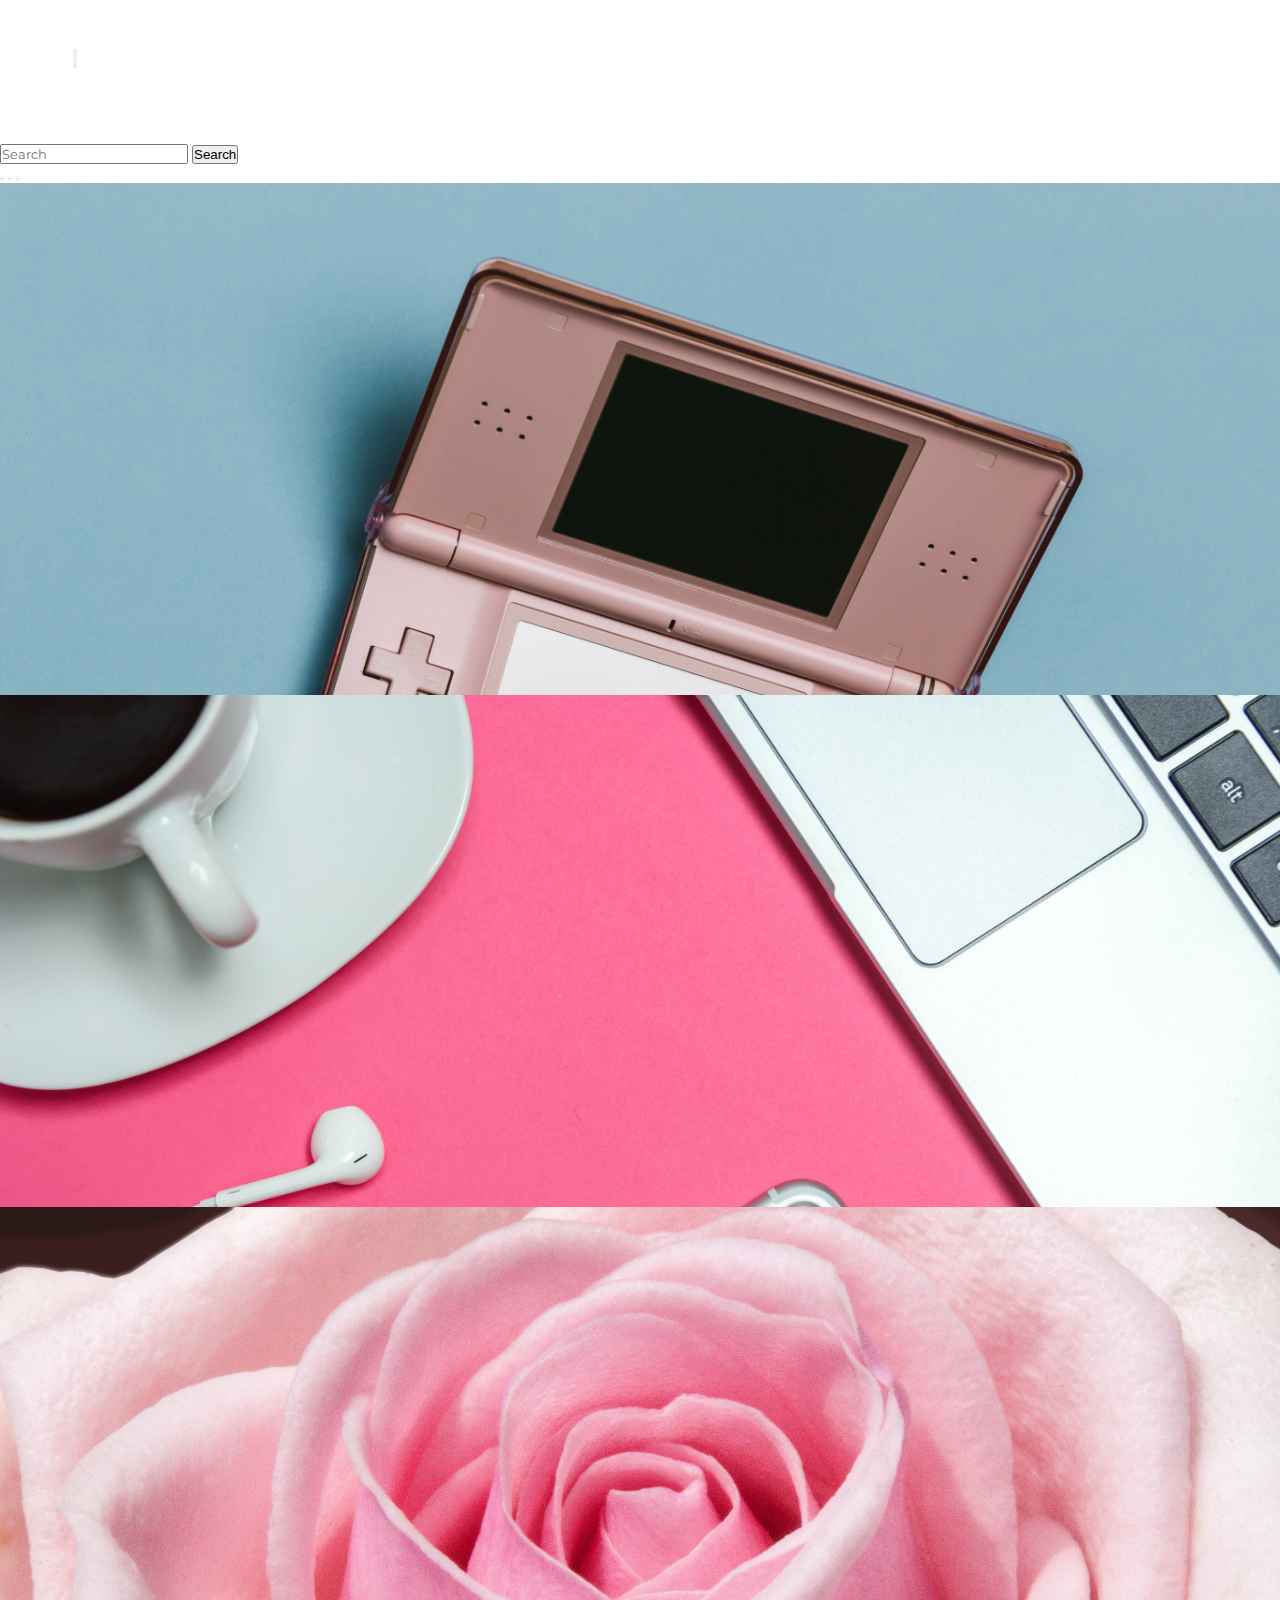
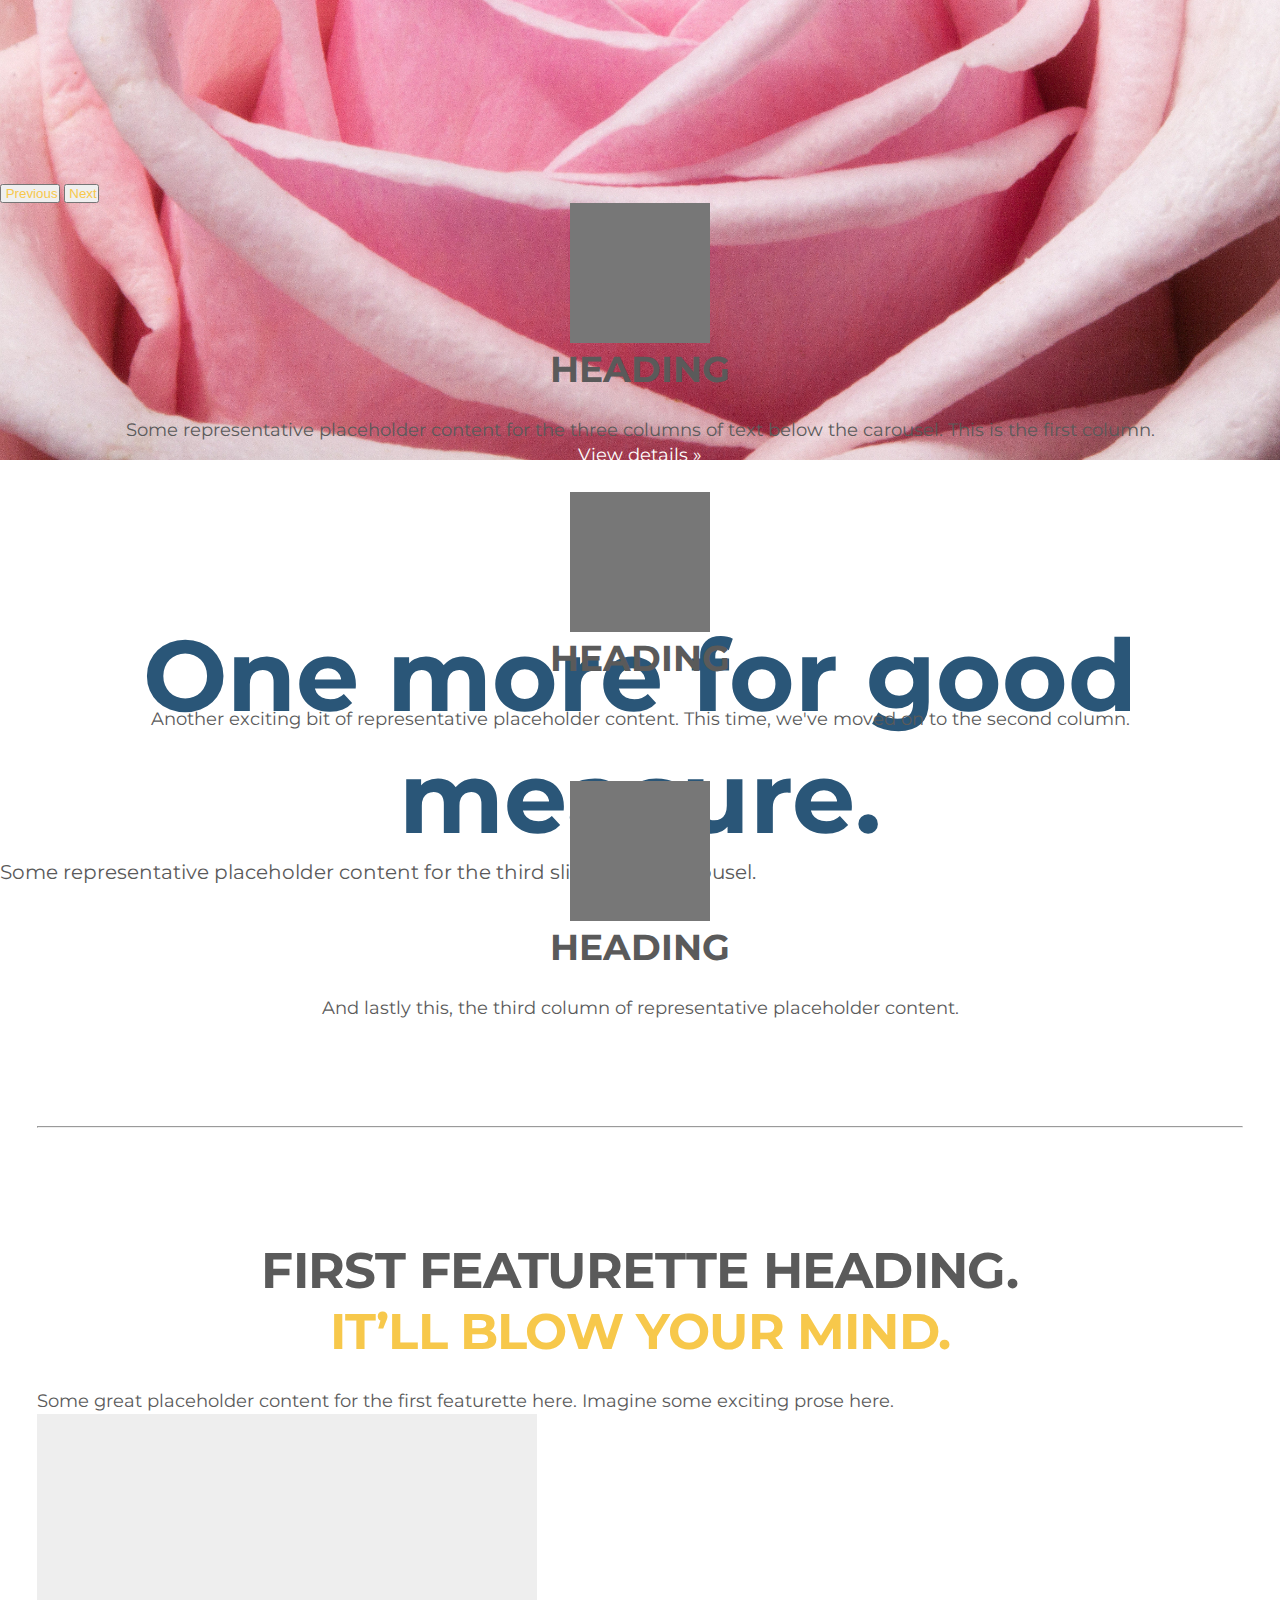
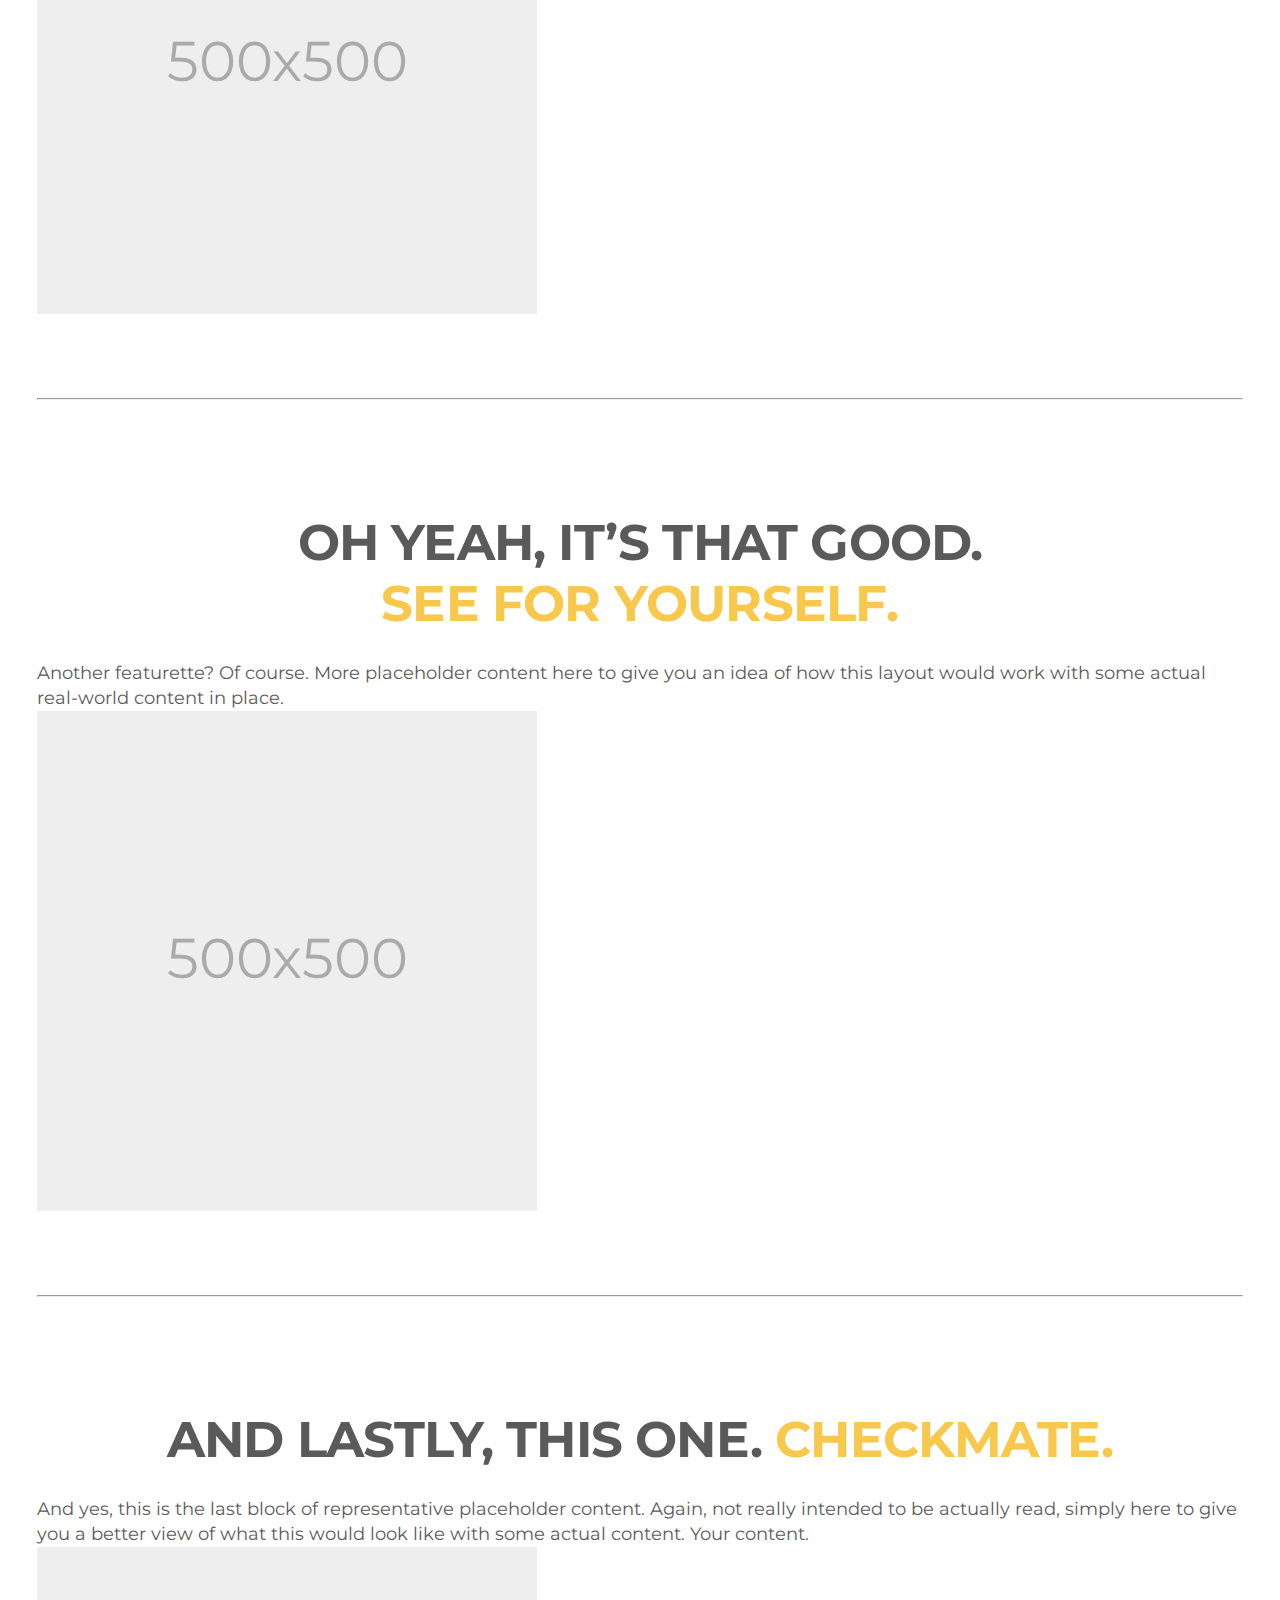
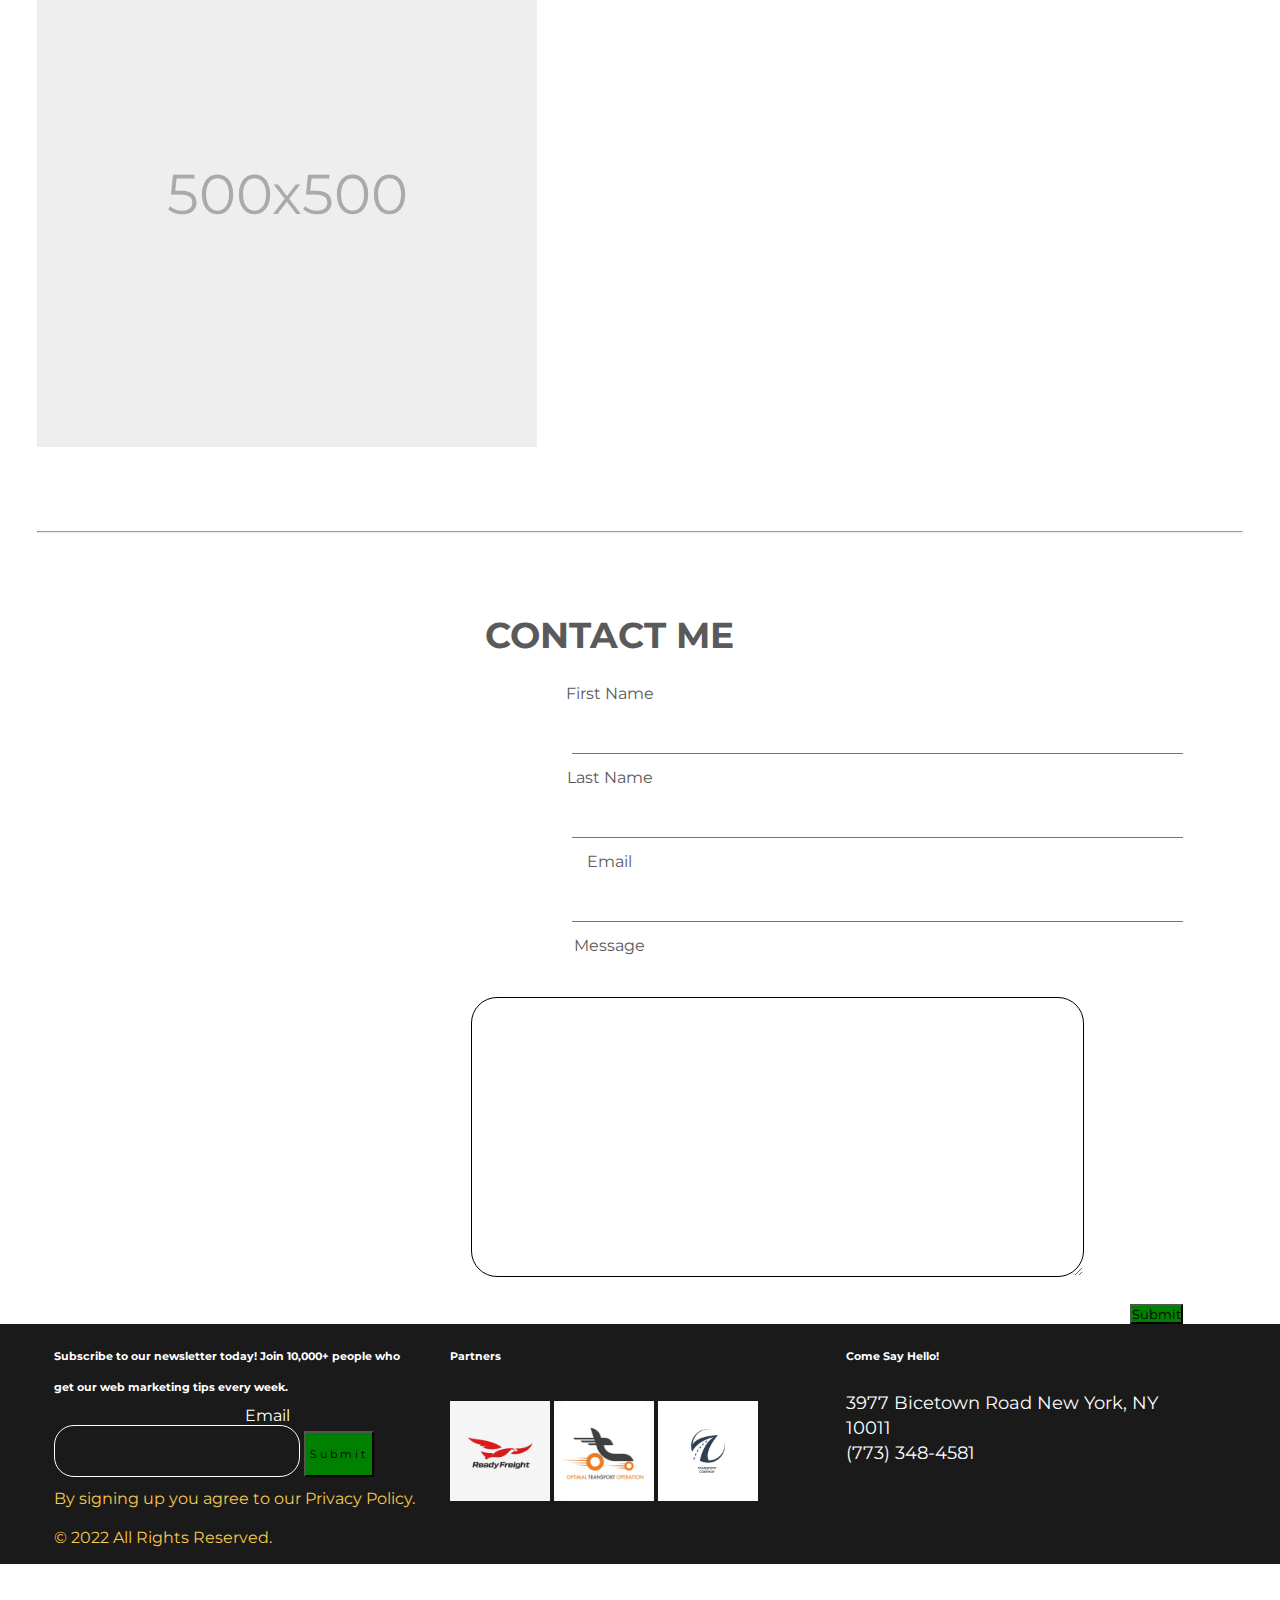
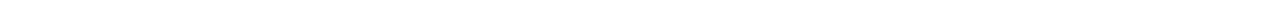
==== web-pages/about.html @ 9e9b3396 "Added About Us and Bootstrap" ====
<!DOCTYPE html>
<html lang="en">
<head>
    <title>Ellinie</title>
    <meta charset="UTF-8">
    <meta http-equiv="X-UA-Compatible" content="IE=edge">
    <meta name="viewport" content="width=device-width, initial-scale=1.0">

    <!-- External CSS File -->
    <link rel="stylesheet" href="../assets/css/style.css">
    
    <!-- Favicons -->
    <link href="../assets/images/favicon.png" rel="icon">
    
    <!-- Boxicons CSS -->
    <link href='../https://unpkg.com/boxicons@2.1.4/css/boxicons.min.css' rel='stylesheet'>
    
    <!-- Bootstrap CSS -->
    <link href="https://cdn.jsdelivr.net/npm/bootstrap@5.3.0-alpha1/dist/css/bootstrap.min.css" rel="stylesheet" integrity="sha384-GLhlTQ8iRABdZLl6O3oVMWSktQOp6b7In1Zl3/Jr59b6EGGoI1aFkw7cmDA6j6gD" crossorigin="anonymous">
    <link rel="stylesheet" href="../assets/css/carousel.css"

</head> 
<body>
    <header>
        <nav class="navbar navbar-expand-md navbar-dark fixed-top bg-dark">
          <div class="container-fluid">
            <a class="navbar-brand" href="#">Carousel</a>
            <button class="navbar-toggler" type="button" data-bs-toggle="collapse" data-bs-target="#navbarCollapse" aria-controls="navbarCollapse" aria-expanded="false" aria-label="Toggle navigation">
              <span class="navbar-toggler-icon"></span>
            </button>
            <div class="collapse navbar-collapse" id="navbarCollapse">
              <ul class="navbar-nav me-auto mb-2 mb-md-0">
                <li class="nav-item">
                  <a class="nav-link active" aria-current="page" href="../index.html">Home</a>
                </li>
                <li class="nav-item">
                    <a class="nav-link active" aria-current="page" href="web-pages/about.html">Skills</a>
                </li>
                <li class="nav-item">
                    <a class="nav-link active" aria-current="page" href="#">About</a>
                </li>
                <li class="nav-item">
                    <a class="nav-link active" aria-current="page" href="#">Contact</a>
                  </li>
              </ul>
              <form class="d-flex" role="search">
                <input class="form-control me-2" type="search" placeholder="Search" aria-label="Search">
                <button class="btn btn-outline-success" type="submit">Search</button>
              </form>
            </div>
          </div>
        </nav>
      </header>
      
      <main>
      
        <div id="myCarousel" class="carousel slide" data-bs-ride="carousel">
          <div class="carousel-indicators">
            <button type="button" data-bs-target="#myCarousel" data-bs-slide-to="0" class="active" aria-current="true" aria-label="Slide 1"></button>
            <button type="button" data-bs-target="#myCarousel" data-bs-slide-to="1" aria-label="Slide 2"></button>
            <button type="button" data-bs-target="#myCarousel" data-bs-slide-to="2" aria-label="Slide 3"></button>
          </div>
          <div class="carousel-inner">
            <div class="carousel-item active">
                <img src="../assets/images/about/carousel.jpg" alt="carousel image-1">  
              <div class="container">
                <div class="carousel-caption text-start">
                  <h1>Kaius Ellister</h1>
                  <p>Chaos after calmness </p>
                  <p><a class="btn btn-lg btn-primary" href="#"> Wanna know more x</a></p>
                </div>
              </div>
            </div>
            <div class="carousel-item">
            <img src="../assets/images/about/carousel 2.jpg" alt="carousel image-2">
              <div class="container">
                <div class="carousel-caption">
                  <h1>Another example headline.</h1>
                  <p>Some representative placeholder content for the second slide of the carousel.</p>
                  <p><a class="btn btn-lg btn-primary" href="#">Learn more</a></p>
                </div>
              </div>
            </div>
            <div class="carousel-item">
                <img src="../assets/images/about/carousel 3.jpg" alt="carousel image-3">
                <div class="carousel-caption text-end">
                  <h1>One more for good measure.</h1>
                  <p>Some representative placeholder content for the third slide of this carousel.</p>
                  <p><a class="btn btn-lg btn-primary" href="#">Browse gallery</a></p>
                </div>
              </div>
            </div>
          </div>
          <button class="carousel-control-prev" type="button" data-bs-target="#myCarousel" data-bs-slide="prev">
            <span class="carousel-control-prev-icon" aria-hidden="true"></span>
            <span class="visually-hidden">Previous</span>
          </button>
          <button class="carousel-control-next" type="button" data-bs-target="#myCarousel" data-bs-slide="next">
            <span class="carousel-control-next-icon" aria-hidden="true"></span>
            <span class="visually-hidden">Next</span>
          </button>
        </div>
      
      
        <!-- Marketing messaging and featurettes
        ================================================== -->
        <!-- Wrap the rest of the page in another container to center all the content. -->
      
        <div class="container marketing">
      
          <!-- Three columns of text below the carousel -->
          <div class="row">
            <div class="col-lg-4">
              <svg class="bd-placeholder-img rounded-circle" width="140" height="140" xmlns="http://www.w3.org/2000/svg" role="img" aria-label="Placeholder: 140x140" preserveAspectRatio="xMidYMid slice" focusable="false"><title>Placeholder</title><rect width="100%" height="100%" fill="#777"/><text x="50%" y="50%" fill="#777" dy=".3em">140x140</text></svg>
              <h2 class="fw-normal">Heading</h2>
              <p>Some representative placeholder content for the three columns of text below the carousel. This is the first column.</p>
              <p><a class="btn btn-secondary" href="#">View details &raquo;</a></p>
            </div><!-- /.col-lg-4 -->
            <div class="col-lg-4">
              <svg class="bd-placeholder-img rounded-circle" width="140" height="140" xmlns="http://www.w3.org/2000/svg" role="img" aria-label="Placeholder: 140x140" preserveAspectRatio="xMidYMid slice" focusable="false"><title>Placeholder</title><rect width="100%" height="100%" fill="#777"/><text x="50%" y="50%" fill="#777" dy=".3em">140x140</text></svg>
              <h2 class="fw-normal">Heading</h2>
              <p>Another exciting bit of representative placeholder content. This time, we've moved on to the second column.</p>
              <p><a class="btn btn-secondary" href="#">View details &raquo;</a></p>
            </div><!-- /.col-lg-4 -->
            <div class="col-lg-4">
              <svg class="bd-placeholder-img rounded-circle" width="140" height="140" xmlns="http://www.w3.org/2000/svg" role="img" aria-label="Placeholder: 140x140" preserveAspectRatio="xMidYMid slice" focusable="false"><title>Placeholder</title><rect width="100%" height="100%" fill="#777"/><text x="50%" y="50%" fill="#777" dy=".3em">140x140</text></svg>
              <h2 class="fw-normal">Heading</h2>
              <p>And lastly this, the third column of representative placeholder content.</p>
              <p><a class="btn btn-secondary" href="#">View details &raquo;</a></p>
            </div><!-- /.col-lg-4 -->
          </div><!-- /.row -->
      
      
          <!-- START THE FEATURETTES -->
      
          <hr class="featurette-divider">
      
          <div class="row featurette">
            <div class="col-md-7">
              <h2 class="featurette-heading fw-normal lh-1">First featurette heading. <span class="text-muted">It’ll blow your mind.</span></h2>
              <p class="lead">Some great placeholder content for the first featurette here. Imagine some exciting prose here.</p>
            </div>
            <div class="col-md-5">
              <svg class="bd-placeholder-img bd-placeholder-img-lg featurette-image img-fluid mx-auto" width="500" height="500" xmlns="http://www.w3.org/2000/svg" role="img" aria-label="Placeholder: 500x500" preserveAspectRatio="xMidYMid slice" focusable="false"><title>Placeholder</title><rect width="100%" height="100%" fill="#eee"/><text x="50%" y="50%" fill="#aaa" dy=".3em">500x500</text></svg>
            </div>
          </div>
      
          <hr class="featurette-divider">
      
          <div class="row featurette">
            <div class="col-md-7 order-md-2">
              <h2 class="featurette-heading fw-normal lh-1">Oh yeah, it’s that good. <span class="text-muted">See for yourself.</span></h2>
              <p class="lead">Another featurette? Of course. More placeholder content here to give you an idea of how this layout would work with some actual real-world content in place.</p>
            </div>
            <div class="col-md-5 order-md-1">
              <svg class="bd-placeholder-img bd-placeholder-img-lg featurette-image img-fluid mx-auto" width="500" height="500" xmlns="http://www.w3.org/2000/svg" role="img" aria-label="Placeholder: 500x500" preserveAspectRatio="xMidYMid slice" focusable="false"><title>Placeholder</title><rect width="100%" height="100%" fill="#eee"/><text x="50%" y="50%" fill="#aaa" dy=".3em">500x500</text></svg>
            </div>
          </div>
      
          <hr class="featurette-divider">
      
          <div class="row featurette">
            <div class="col-md-7">
              <h2 class="featurette-heading fw-normal lh-1">And lastly, this one. <span class="text-muted">Checkmate.</span></h2>
              <p class="lead">And yes, this is the last block of representative placeholder content. Again, not really intended to be actually read, simply here to give you a better view of what this would look like with some actual content. Your content.</p>
            </div>
            <div class="col-md-5">
              <svg class="bd-placeholder-img bd-placeholder-img-lg featurette-image img-fluid mx-auto" width="500" height="500" xmlns="http://www.w3.org/2000/svg" role="img" aria-label="Placeholder: 500x500" preserveAspectRatio="xMidYMid slice" focusable="false"><title>Placeholder</title><rect width="100%" height="100%" fill="#eee"/><text x="50%" y="50%" fill="#aaa" dy=".3em">500x500</text></svg>
            </div>
          </div>
      
          <hr class="featurette-divider">
      
          <!-- /END THE FEATURETTES -->
      
        </div><!-- /.container -->
      
    <section id="contact">
        <div class="container">
            <div class="form-container">
                <form action="">
                    <h2> Contact Me </h2>
                    <label for="firstname">First Name</label>
                        <input type="text" name="firstname" id="">
                    <label for="lastname">Last Name</label>
                        <input type="text" name="lastname" id="">
                    <label for="email">Email</label>
                        <input type="text" name="email" id="">
                    <label for="message">Message</label>
                        <textarea name="message" id="message" cols="30" rows="10"></textarea>
                    <input type="button" value="Submit">
                </form>
            </div>
        </div>
    </section>

    <footer>
        <div class="container">
            <section class="footer-1">
                <div class="col">
                    <h3>Subscribe to our newsletter today! Join 10,000+ people who get our web marketing tips every week.</h3>
                    <form action="">
                        <label for="email">Email</label>
                        <input type="text" name="email" id="email">
                        <input type="button" value="Submit">
                    </form>
                    <span>By signing up you agree to our Privacy Policy.</span>
                    <span class="copyright">© 2022 All Rights Reserved.</span>
                </div>
                <div class="col">
                    <h3>Partners</h3> <br>
                    <ul>
                        <li> <img src="../assets/images/partners/p1.png" alt="Partner 1 Logo"> </li>
                        <li> <img src="../assets/images/partners/p2.jpg" alt="Partner 2 Logo"> </li>
                        <li> <img src="../assets/images/partners/p3.jpg" alt="Partner 3 Logo"> </li>
                    </ul>
                </div>
                <div class="col contact-info">
                    <h3>Come Say Hello!</h3> <br>
                    <p> 3977 Bicetown Road New York, NY 10011</p>
                    <p> <a href="tel:+7733484581">(773) 348-4581 </a> </p>
                    <div class="social-media-icon">
                        <a href="#" target="_blank"> <i class='bx bxl-facebook-circle'></i> </a>
                        <a href="#" target="_blank"> <i class='bx bxl-twitter'></i> </a>
                        <a href="#" target="_blank"> <i class='bx bxl-twitch'></i> </a>
                        <a href="#" target="_blank"> <i class='bx bxl-instagram'></i></a>
                        <a href="#" target="_blank"> <i class='bx bxl-linkedin-square'></i></a>
                    </div>
                </div>
            </section>
        </div>
    </footer>

    <!-- Java Script-->
    <script src="https://cdn.jsdelivr.net/npm/bootstrap@5.3.0-alpha1/dist/js/bootstrap.bundle.min.js" integrity="sha384-w76AqPfDkMBDXo30jS1Sgez6pr3x5MlQ1ZAGC+nuZB+EYdgRZgiwxhTBTkF7CXvN" crossorigin="anonymous"></script>
</body>
</html>
---- assets/css/style.css ----
/* This style is for paragraph */
@import url('https://fonts.googleapis.com/css2?family=Montserrat:wght@300&display=swap');
* {
    margin: 0px;
    padding: 0px;
}
a {
    text-decoration: none;
}
body, form, input, textarea {
    font-family: 'Montserrat', sans-serif;
}
span {
    display: block;
}
img {
    width: 100%;
}
p {
    line-height: 25px;
    font-size: 18px;
}
}
h2{
    text-transform: uppercase;
}
.container {
    width: 1400px;
    margin: 0 auto; 
}
section.banner {
    color: white;
    padding: 64px;
    height: 38vh;
}
#home-header {
    background: #fff url(../images/nail.jpg) no-repeat;
    padding: 20px;
    background-attachment: fixed;
    background-size: cover;
    height: 500px;
}
nav.header-navigation {
    margin-top: 0pxs;
}
nav.header-navigation {
    display: inline-flex;
    font-size: 44px;
}
nav.header-navigation a {
    font-size: 18px;
    text-decoration: none;
    margin: 13px;
    color: #000000;
}
.nav-container {
    /* padding: 30px; */
    list-style-type: none;
    display: inline;
    margin-top: 30px;
    /* min-height: 400px; */
    margin-right: 60px;
    /* margin: 0; */
    /* padding: 0; */
}
nav-container {
    text-decoration: none;
    border: 1px solid transparent;
    padding-top: 23px;
    padding-right: 36px;
    padding-left: -14px
}
h1 
{
    color: #2a5678;
    font-size: 100px;
    margin-top: 150px;
    text-align: center;
}
.about-me {
    width: 50%;
    text-align: left;
    display: inline-block;
}

/* Add your Banner here */  



/* Add your About Styles here*/
body, form, input, textarea {
    font-family: 'Montserrat', sans-serif;
}
section.about-section {
    background: url(../images/sanaol.jpg); 
    color: #fff;
    text-align: right;
    padding: 57px;
    background-repeat: no-repeat;
    background-size: cover;
}
.about-me {
    width: 50%;
    text-align: left;
    display: inline-block;
    margin-right: 135px;
}
h2 {
    text-transform: uppercase;
    font-size: 36px;
    margin-bottom: 27px;
    text-align: right;
}   
p {
    line-height: 25px;
    font-size: 18px;
}
}
section#skills .col {
    font-size: 87px;
    display: inline-block;
}
section#skills .col {
    font-size: 87px;
    display: inline-block;
    width: 28%;
}
span {
    display: inline-block;
    color: #f7c84b;
}
.about-me p {
    margin-bottom: 15px;
}
.container {
    width: 1206px;
    margin: 0 auto;
    /* float: right; */
    /* margin-right: 41px; */
    /* margin-left: 50pc; */
}

/* Add your Skills Styles here*/
section#skills .col {
    font-size: 87px;
}
section#skills {
    background: url(../images/salon.jpg);
    color: #fdf8f8;
    background-size: cover;
    background-attachment: fixed;
    padding: 55px;
}
section.quote {
    padding: 90px 50px;
    text-align: center;
    background: #ffa5ca;
    color: #fff;
}


/* Contact Styles */
section#contact {
    background: url('../images/ant.jpg') no-repeat;
    background-size: cover;
    background-attachment: fixed;
}
.form-container {
    text-align: right;
    width: 95%;
}
input[type="text"]:focus-visible, textarea:focus-visible {
    outline: none;
}
textarea#message {
    border: 1px solid #000;
    border-radius: 9px;
}
input[type="button"]:hover {
    background: aquamarine;
    color: black;
}
input[type="text"], input[type="email"], textarea {
    width: 51%;
    padding: 13px;
    font-size: 20px;
    border: none;
    background: transparent;
    border-bottom: 1px solid #9d6565;
    margin-bottom: 14px;
    display: -webkit-inline-box;
    text-align: center;
}
/* Footer Styles */
footer, a {
    color: #fff;
}
footer {
    background: #1a1a1a;
}
section.footer-1 .col {
    vertical-align: top;    
    display: inline-block;
    width: 30%;
    padding: 17px;
}   
section.footer-1 .col ul li img {
    width: 100px;
    margin-top: 10px;
}
section.footer-1 .col ul li {
    list-style: none;
    display: inline-block;
}
.footer-1 form {
    width: 118%;
    margin-top: 3px;
}
.footer-1 input[type="button"] {
    margin-top: 0;
    font-size: 11px;
    padding: 14px 4px;
    letter-spacing: 3px;
}
.social-media-icon {
    margin-top: 15px;
}
.social-media-icon a {
    font-size: 45px;
}
.social-media-icon a:hover {
    color: #00c8a3;
}
.footer-1 input#email {
    border: 1px solid #fff;
    border-radius: 20px;
    margin-bottom: 12px;
}
footer h3 {
    line-height: 31px;
    font-size: 11px;
}
span.copyright {
    margin-top: 20px;
}
h2 {
    text-transform: uppercase;
    font-size: 36px;
    margin-bottom: 27px;
    text-align: center;
}
label {
    display: block;
    text-align: center;
}
textarea#message {
    border: 1px solid #000;
    border-radius: 26px;
    margin: 42px;
    padding-top: 25px;
}
section.footer-1 {
    display: inline-flex;
}
input[type="button"] {
    background-color: green;
}

/* about us page*/

.sub-header{
    height: 50vh;
    width: 100%;
    background-image: linear-gradient(rgba(4, 9, 30, 0.7)),url(../images/about.jpg);
    background-position: center;
    background-size: cover;
    text-align: center;
    color: : fff;
}

.sub-header h1{
    margin-top: 100px;
}

/* bootstrap */

.bd-placeholder-img {
    font-size: 1.125rem;
    text-anchor: middle;
    -webkit-user-select: none;
    -moz-user-select: none;
    user-select: none;
  }

  @media (min-width: 768px) {
    .bd-placeholder-img-lg {
      font-size: 3.5rem;
    }
  }

  .b-example-divider {
    height: 3rem;
    background-color: rgba(0, 0, 0, .1);
    border: solid rgba(0, 0, 0, .15);
    border-width: 1px 0;
    box-shadow: inset 0 .5em 1.5em rgba(0, 0, 0, .1), inset 0 .125em .5em rgba(0, 0, 0, .15);
  }

  .b-example-vr {
    flex-shrink: 0;
    width: 1.5rem;
    height: 100vh;
  }

  .bi {
    vertical-align: -.125em;
    fill: currentColor;
  }

  .nav-scroller {
    position: relative;
    z-index: 2;
    height: 2.75rem;
    overflow-y: hidden;
  }

  .nav-scroller .nav {
    display: flex;
    flex-wrap: nowrap;
    padding-bottom: 1rem;
    margin-top: -1px;
    overflow-x: auto;
    text-align: center;
    white-space: nowrap;
    -webkit-overflow-scrolling: touch;
  }
---- assets/css/carousel.css ----
/* GLOBAL STYLES
-------------------------------------------------- */
/* Padding below the footer and lighter body text */

body {
  padding-top: 3rem;
  padding-bottom: 3rem;
  color: #5a5a5a;
}


/* CUSTOMIZE THE CAROUSEL
-------------------------------------------------- */

/* Carousel base class */
.carousel {
  margin-bottom: 4rem;
}
/* Since positioning the image, we need to help out the caption */
.carousel-caption {
  bottom: 3rem;
  z-index: 10;
}

/* Declare heights because of positioning of img element */
.carousel-item {
  height: 32rem;
}


/* MARKETING CONTENT
-------------------------------------------------- */

/* Center align the text within the three columns below the carousel */
.marketing .col-lg-4 {
  margin-bottom: 1.5rem;
  text-align: center;
}
/* rtl:begin:ignore */
.marketing .col-lg-4 p {
  margin-right: .75rem;
  margin-left: .75rem;
}
/* rtl:end:ignore */


/* Featurettes
------------------------- */

.featurette-divider {
  margin: 5rem 0; /* Space out the Bootstrap <hr> more */
}

/* Thin out the marketing headings */
/* rtl:begin:remove */
.featurette-heading {
  letter-spacing: -.05rem;
}

/* rtl:end:remove */

/* RESPONSIVE CSS
-------------------------------------------------- */

@media (min-width: 40em) {
  /* Bump up size of carousel content */
  .carousel-caption p {
    margin-bottom: 1.25rem;
    font-size: 1.25rem;
    line-height: 1.4;
  }

  .featurette-heading {
    font-size: 50px;
  }
}

@media (min-width: 62em) {
  .featurette-heading {
    margin-top: 7rem;
  }
}
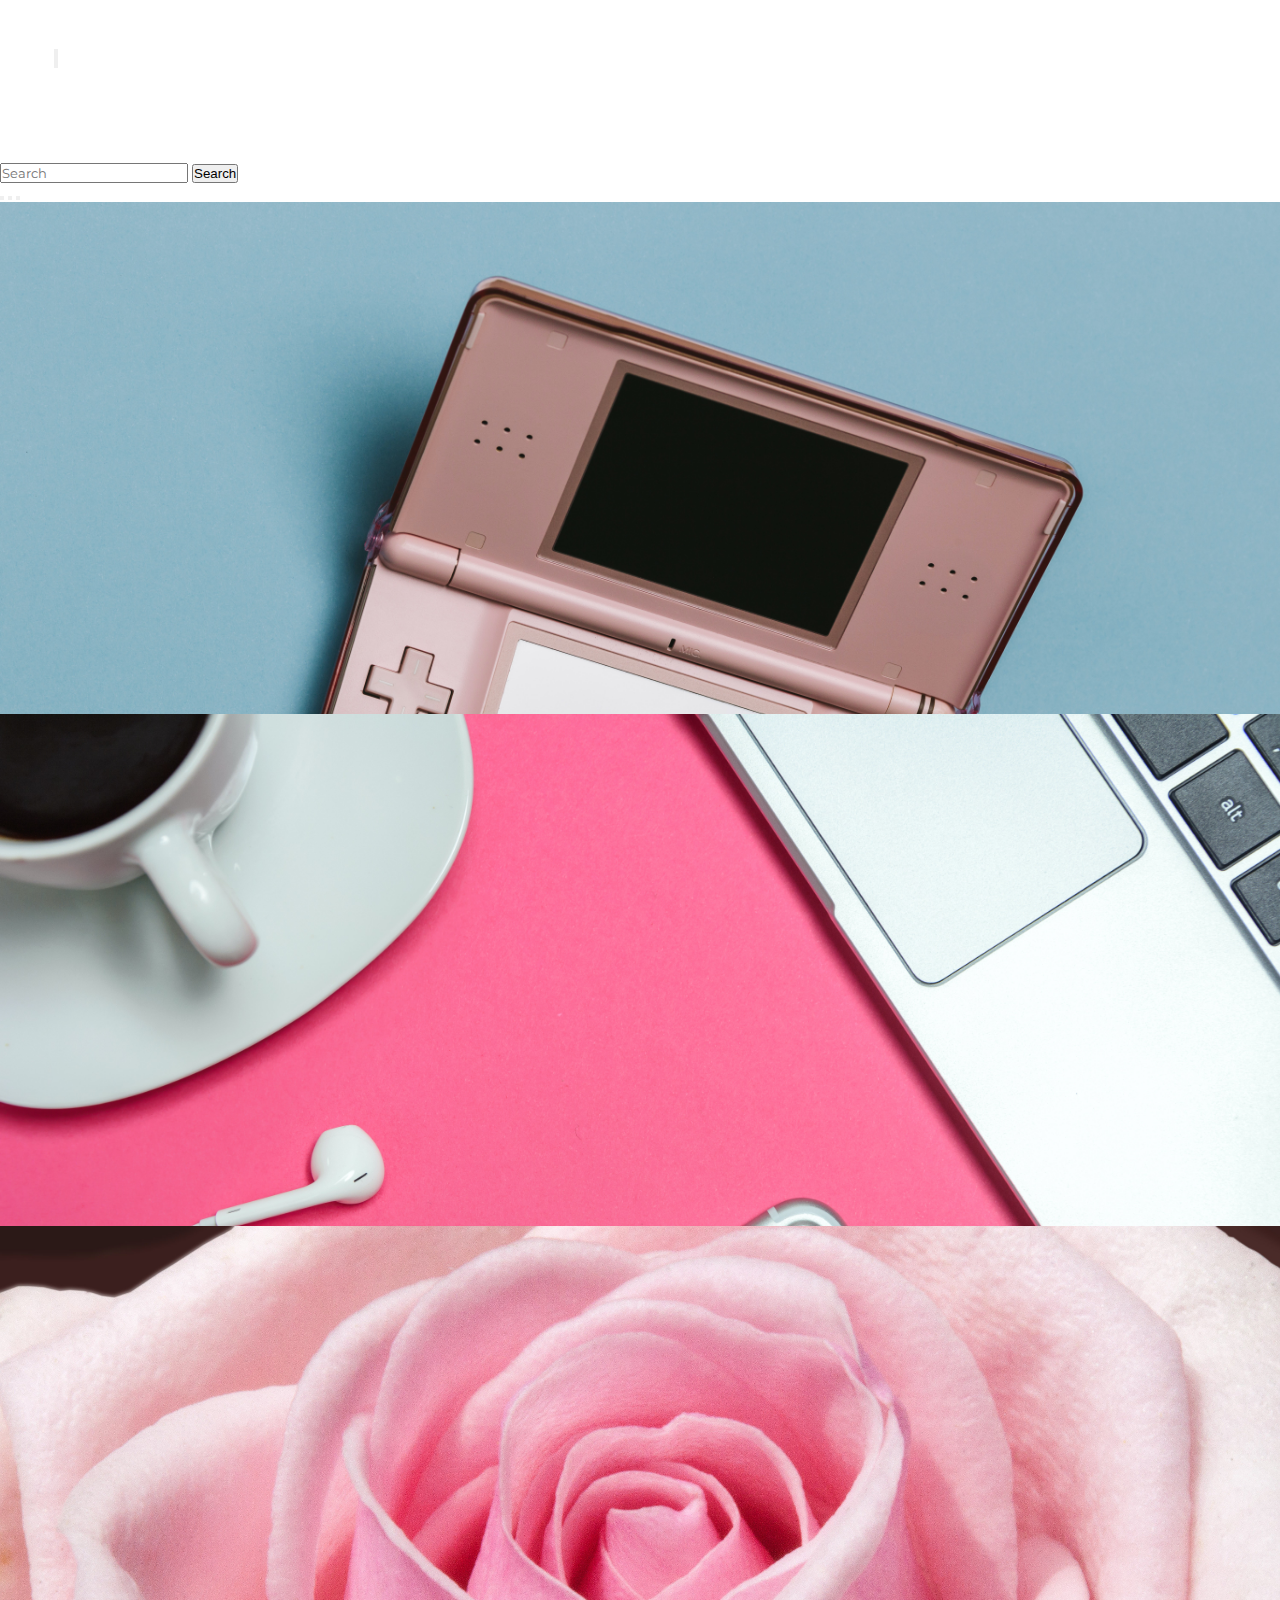
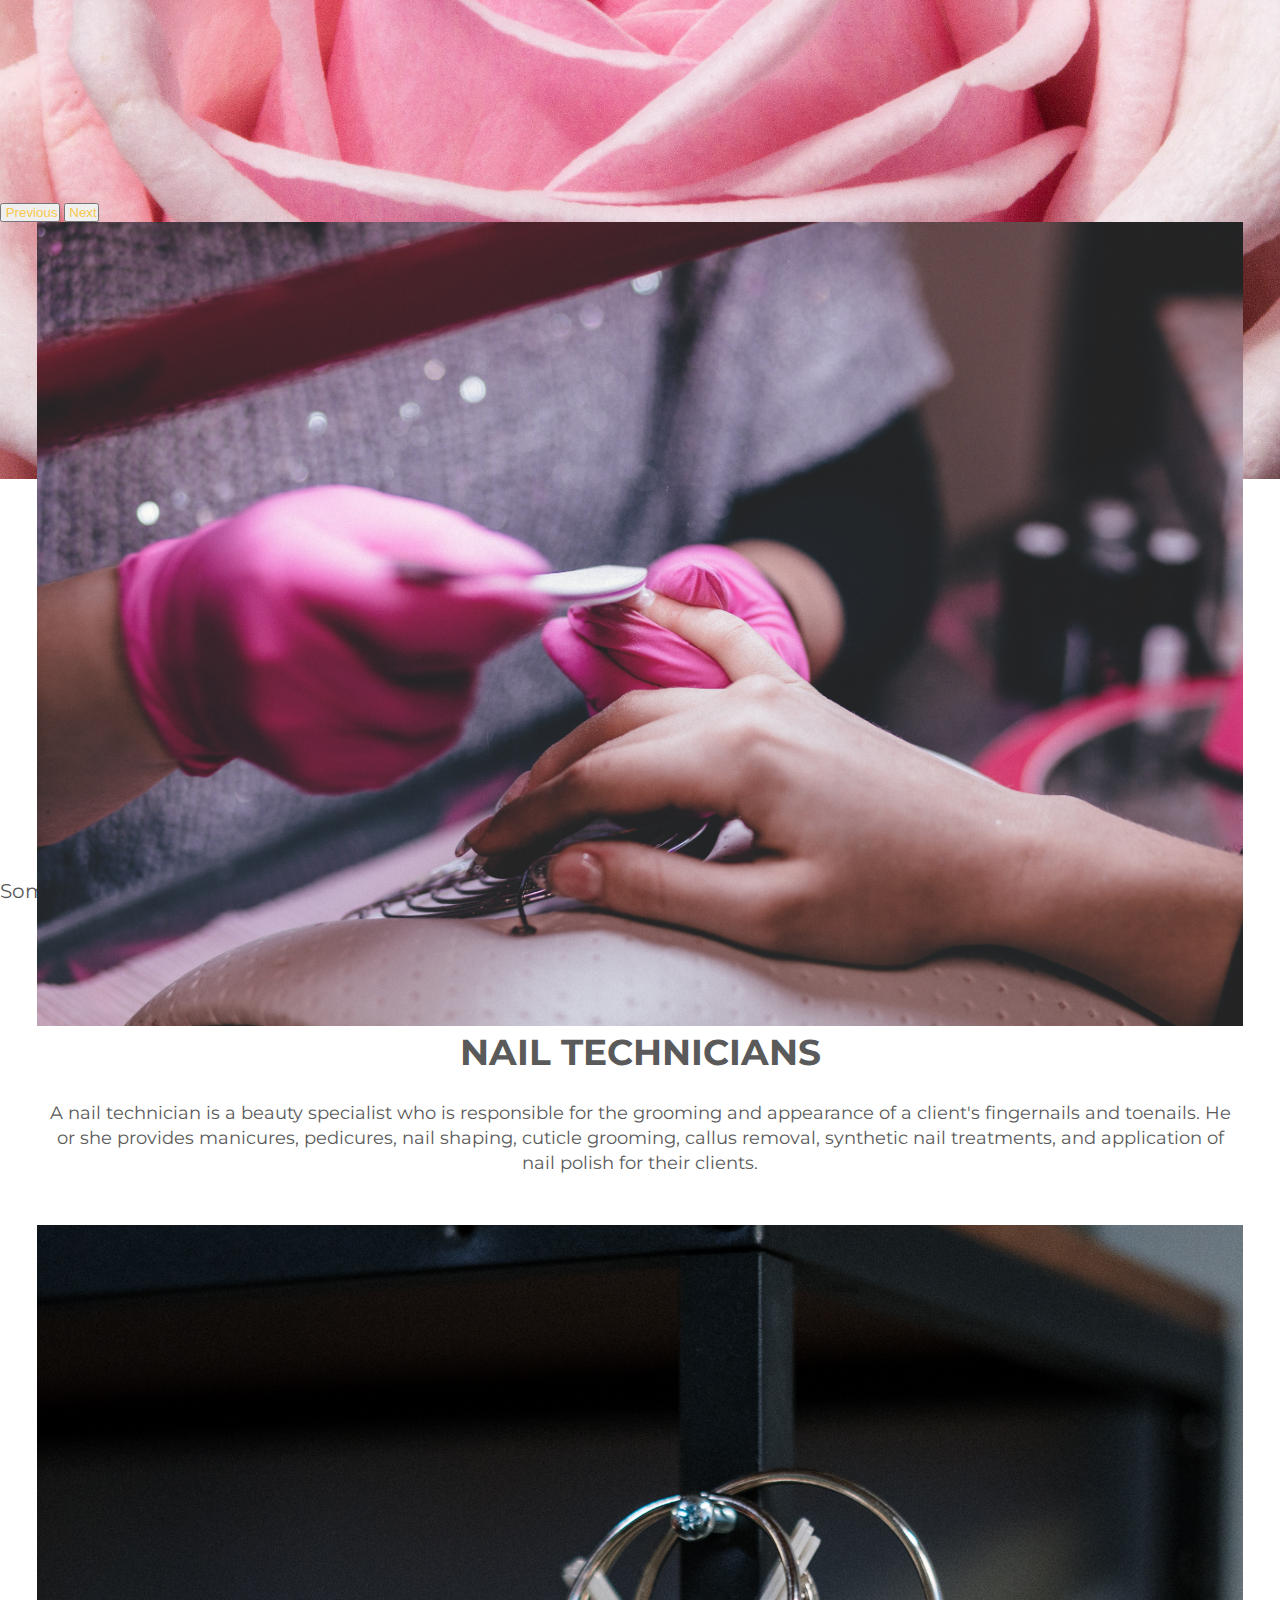
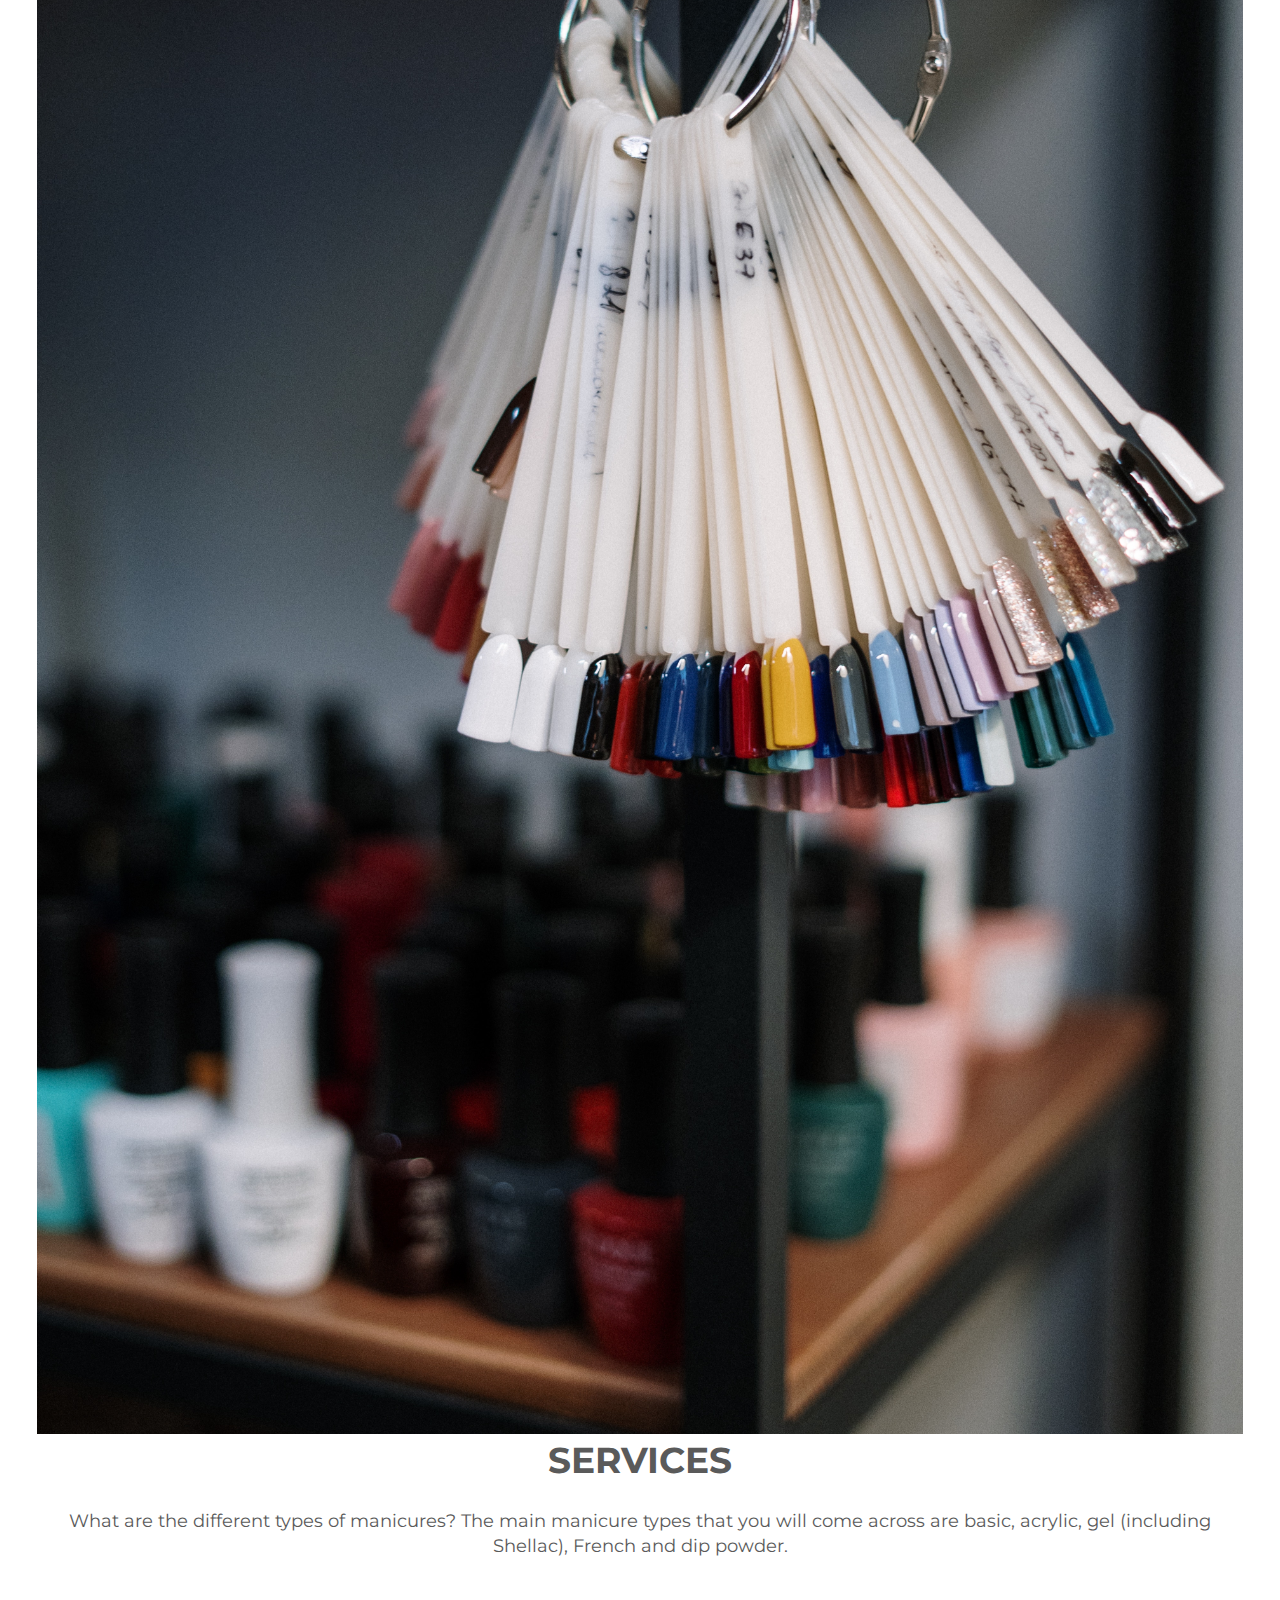
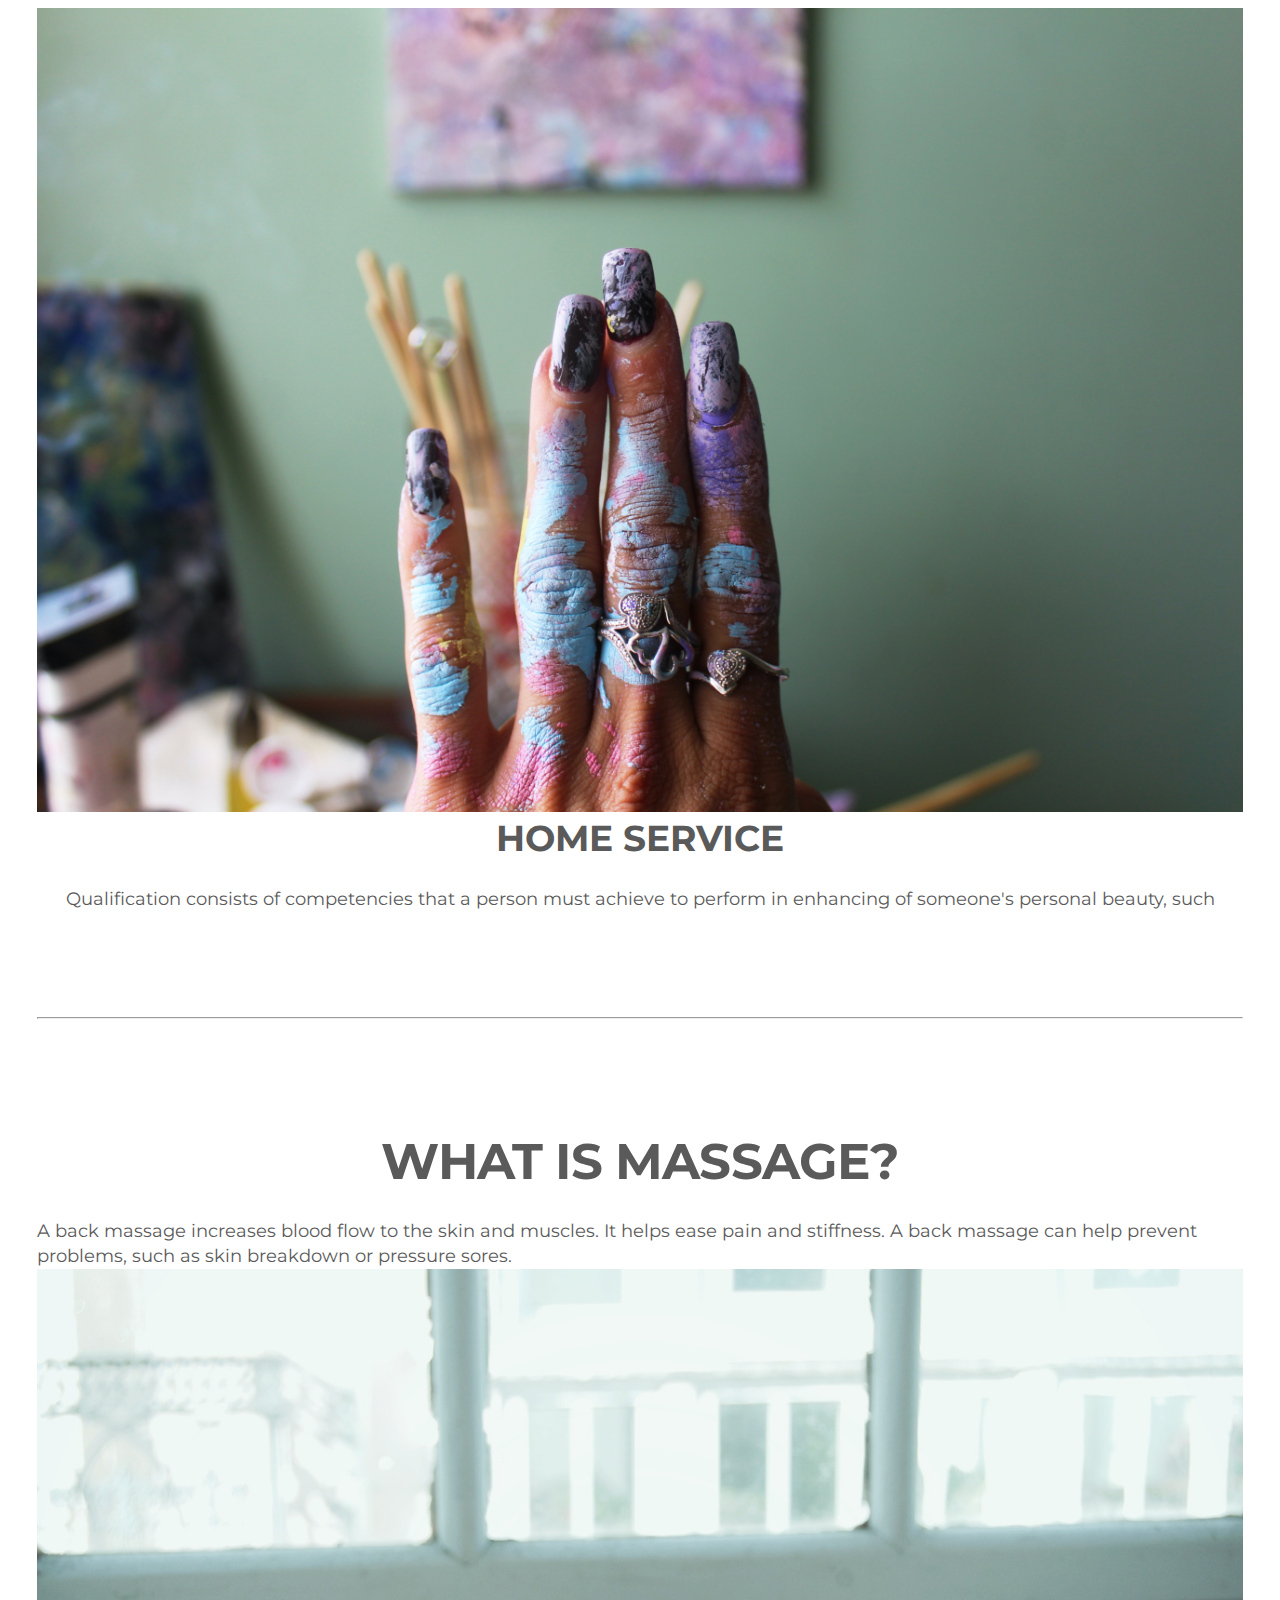
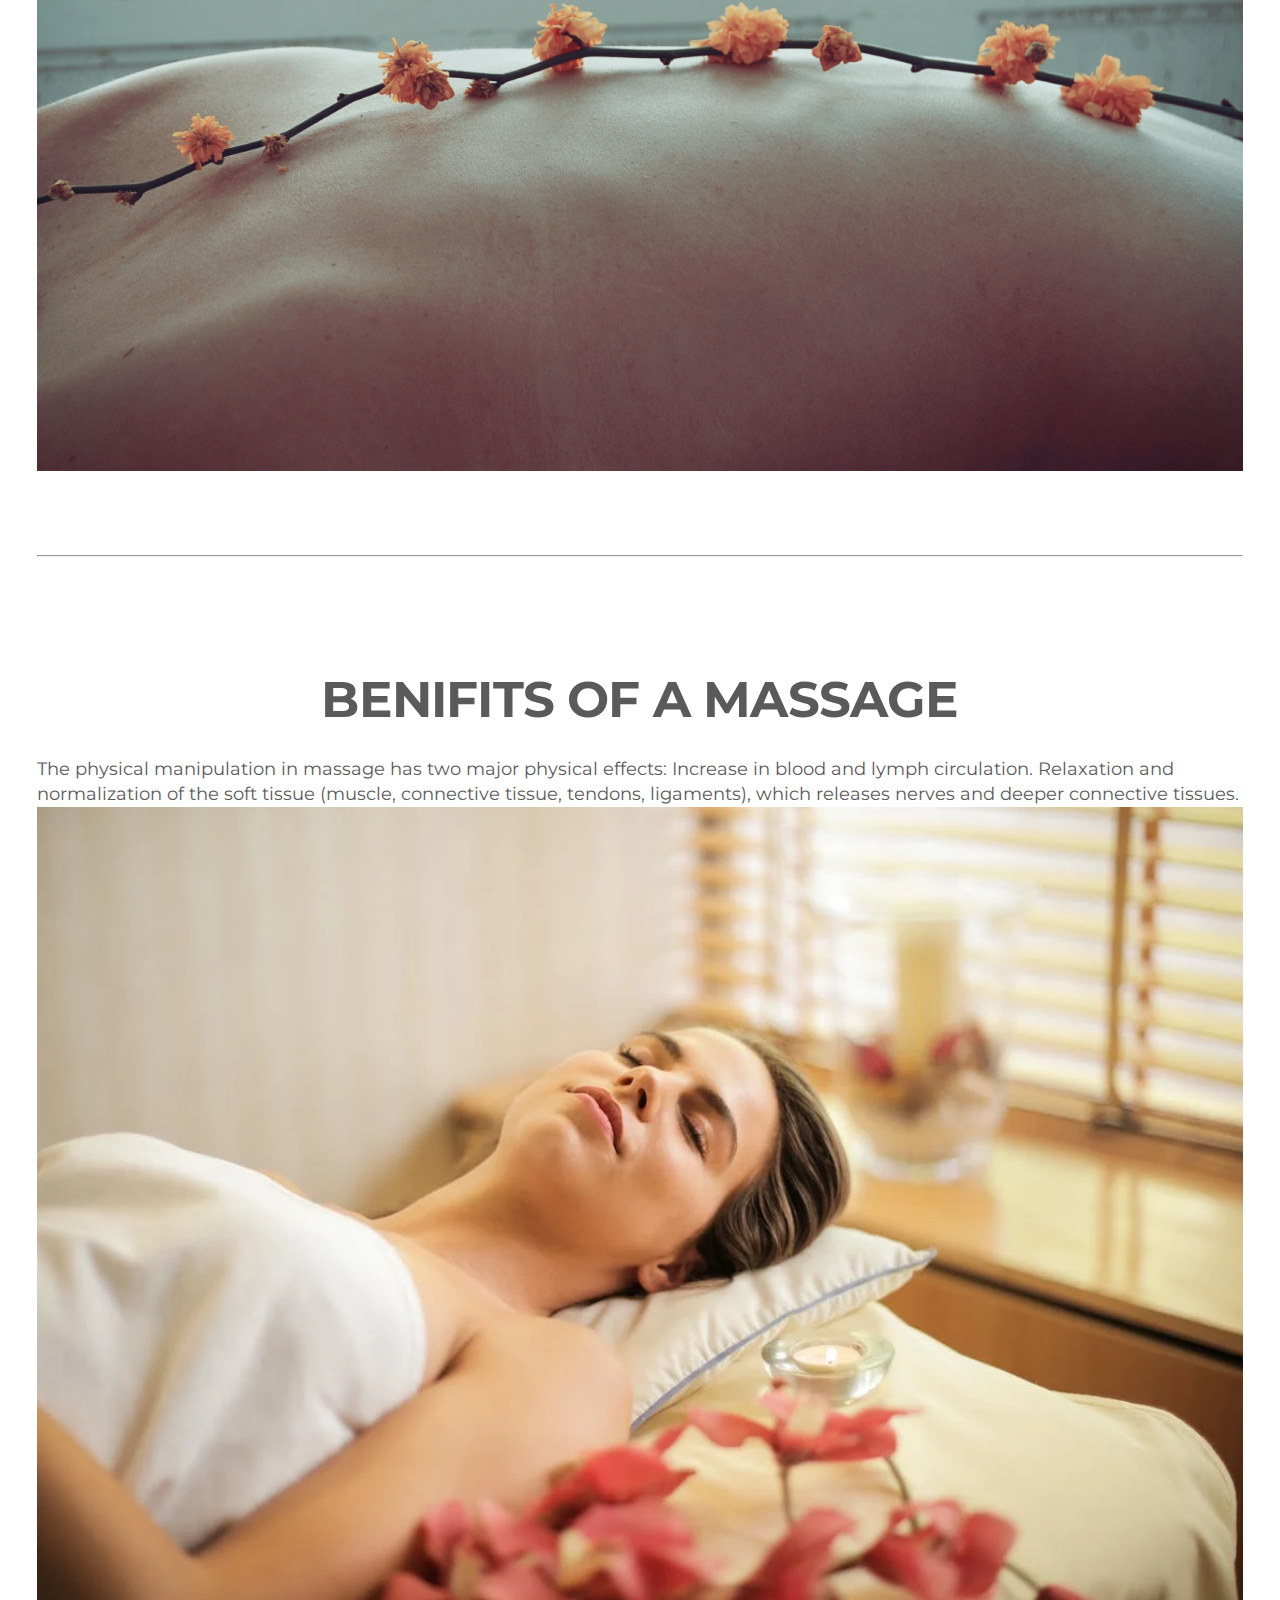
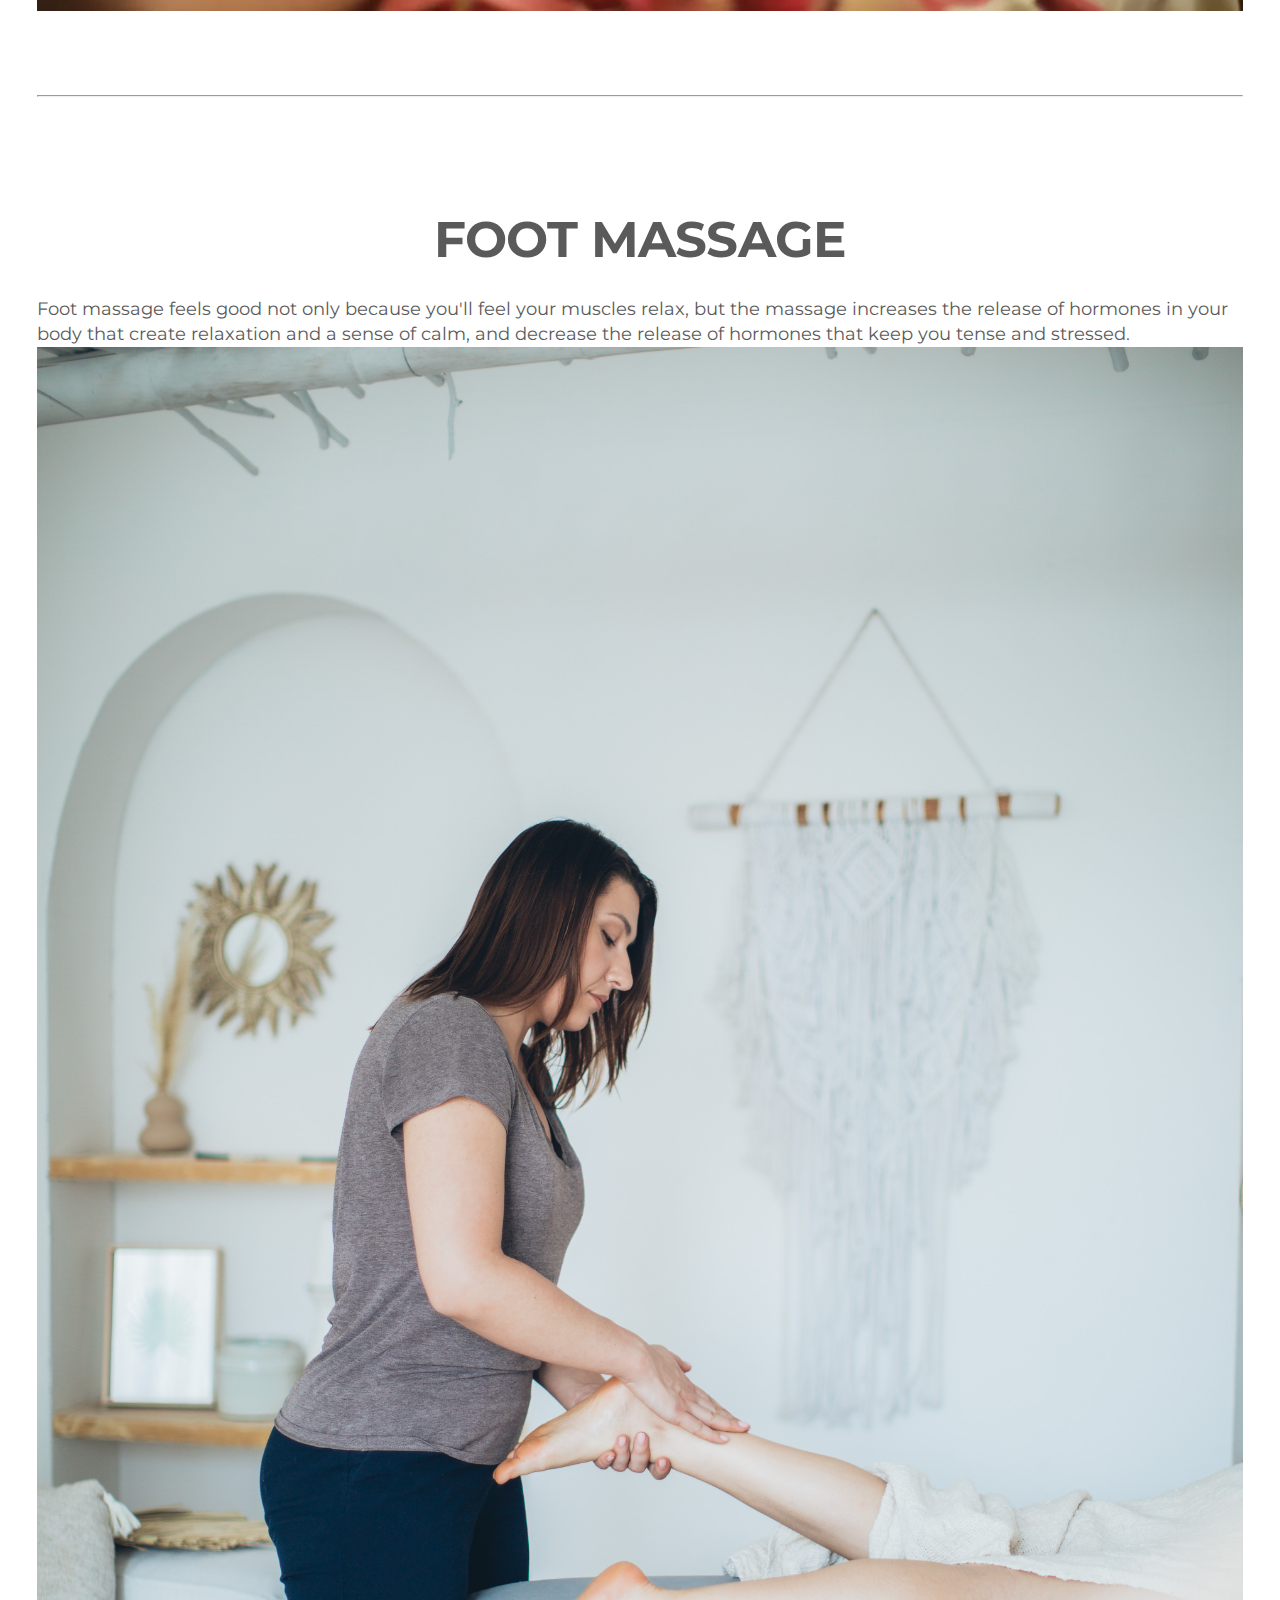
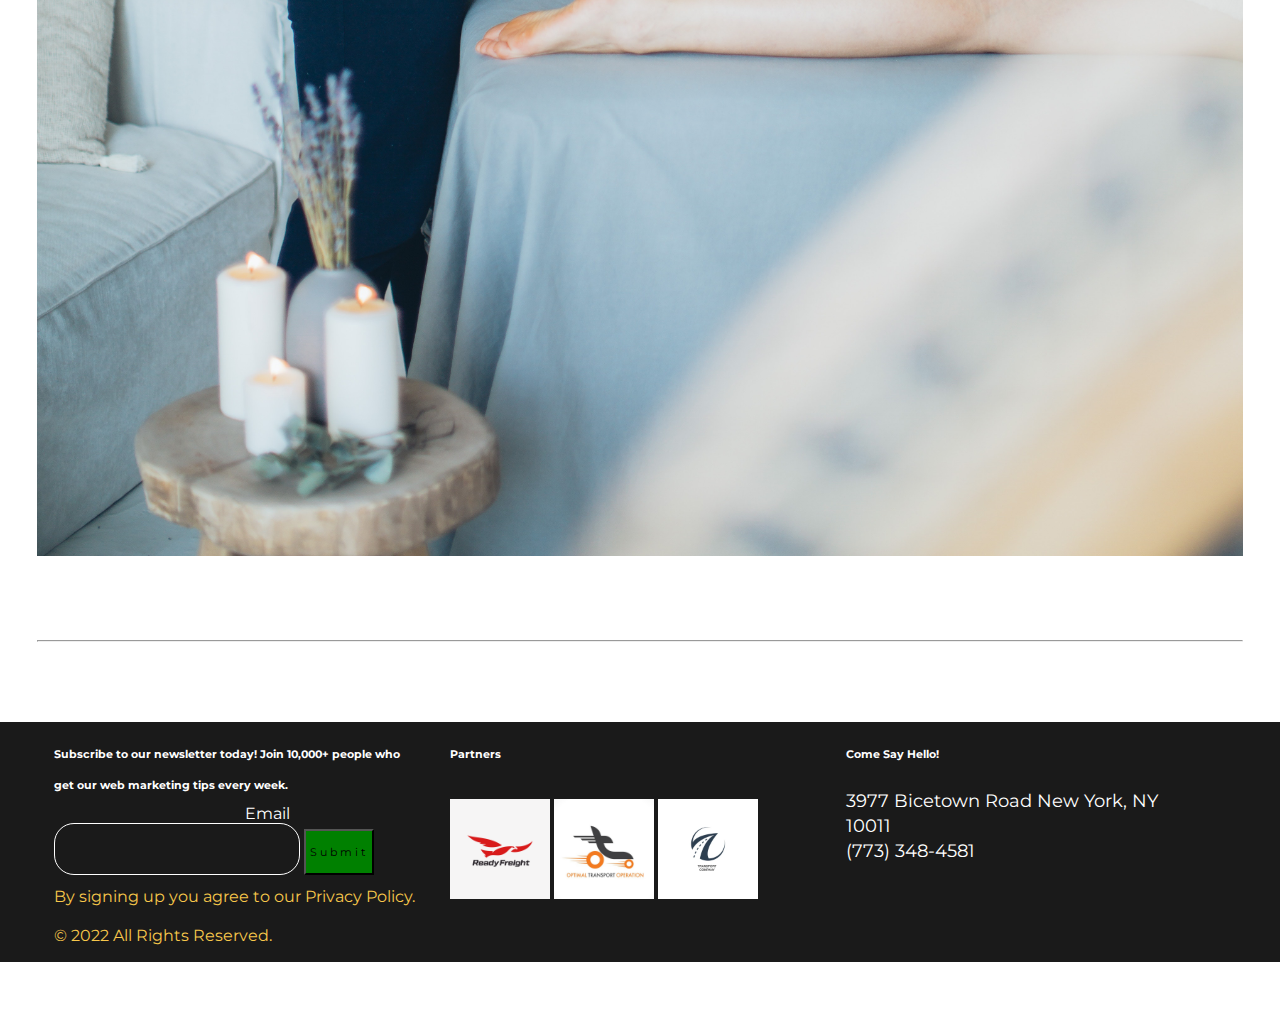
==== commit e18f71b9: "4 pages design about the website" ====
--- a/web-pages/about.html
+++ b/web-pages/about.html
@@ -24,7 +24,7 @@
     <header>
         <nav class="navbar navbar-expand-md navbar-dark fixed-top bg-dark">
           <div class="container-fluid">
-            <a class="navbar-brand" href="#">Carousel</a>
+            <a class="navbar-brand" href="#">KAIUS</a>
             <button class="navbar-toggler" type="button" data-bs-toggle="collapse" data-bs-target="#navbarCollapse" aria-controls="navbarCollapse" aria-expanded="false" aria-label="Toggle navigation">
               <span class="navbar-toggler-icon"></span>
             </button>
@@ -34,13 +34,16 @@
                   <a class="nav-link active" aria-current="page" href="../index.html">Home</a>
                 </li>
                 <li class="nav-item">
-                    <a class="nav-link active" aria-current="page" href="web-pages/about.html">Skills</a>
+                    <a class="nav-link active" aria-current="page" href="../web-pages/about.html">About</a>
                 </li>
                 <li class="nav-item">
-                    <a class="nav-link active" aria-current="page" href="#">About</a>
+                    <a class="nav-link active" aria-current="page" href="../web-pages/skill.html">Skills</a>
                 </li>
                 <li class="nav-item">
-                    <a class="nav-link active" aria-current="page" href="#">Contact</a>
+                    <a class="nav-link active" aria-current="page" href="../web-pages/contact.html">Contact</a>
+                  </li>
+                <li class="nav-item">
+                    <a class="nav-link active" aria-current="page" href="../web-pages/projects.html">Projects</a>
                   </li>
               </ul>
               <form class="d-flex" role="search">
@@ -111,21 +114,21 @@
           <!-- Three columns of text below the carousel -->
           <div class="row">
             <div class="col-lg-4">
-              <svg class="bd-placeholder-img rounded-circle" width="140" height="140" xmlns="http://www.w3.org/2000/svg" role="img" aria-label="Placeholder: 140x140" preserveAspectRatio="xMidYMid slice" focusable="false"><title>Placeholder</title><rect width="100%" height="100%" fill="#777"/><text x="50%" y="50%" fill="#777" dy=".3em">140x140</text></svg>
-              <h2 class="fw-normal">Heading</h2>
-              <p>Some representative placeholder content for the three columns of text below the carousel. This is the first column.</p>
+              <img src="../assets/images/about/nailtech.jpg" alt="carousel image-1">
+              <h2 class="fw-normal">Nail technicians</h2>
+              <p>A nail technician is a beauty specialist who is responsible for the grooming and appearance of a client's fingernails and toenails. He or she provides manicures, pedicures, nail shaping, cuticle grooming, callus removal, synthetic nail treatments, and application of nail polish for their clients.</p>
               <p><a class="btn btn-secondary" href="#">View details &raquo;</a></p>
             </div><!-- /.col-lg-4 -->
             <div class="col-lg-4">
-              <svg class="bd-placeholder-img rounded-circle" width="140" height="140" xmlns="http://www.w3.org/2000/svg" role="img" aria-label="Placeholder: 140x140" preserveAspectRatio="xMidYMid slice" focusable="false"><title>Placeholder</title><rect width="100%" height="100%" fill="#777"/><text x="50%" y="50%" fill="#777" dy=".3em">140x140</text></svg>
-              <h2 class="fw-normal">Heading</h2>
-              <p>Another exciting bit of representative placeholder content. This time, we've moved on to the second column.</p>
+              <img src="../assets/images/about/kinds.jpg" alt="carousel image-1">
+              <h2 class="fw-normal">Services</h2>
+              <p>What are the different types of manicures? The main manicure types that you will come across are basic, acrylic, gel (including Shellac), French and dip powder.</p>
               <p><a class="btn btn-secondary" href="#">View details &raquo;</a></p>
             </div><!-- /.col-lg-4 -->
             <div class="col-lg-4">
-              <svg class="bd-placeholder-img rounded-circle" width="140" height="140" xmlns="http://www.w3.org/2000/svg" role="img" aria-label="Placeholder: 140x140" preserveAspectRatio="xMidYMid slice" focusable="false"><title>Placeholder</title><rect width="100%" height="100%" fill="#777"/><text x="50%" y="50%" fill="#777" dy=".3em">140x140</text></svg>
-              <h2 class="fw-normal">Heading</h2>
-              <p>And lastly this, the third column of representative placeholder content.</p>
+              <img src="../assets/images/about/hands.jpg" alt="carousel image-1">
+              <h2 class="fw-normal">Home Service</h2>
+              <p>Qualification consists of competencies that a person must achieve to perform in enhancing of someone's personal beauty, such </p>
               <p><a class="btn btn-secondary" href="#">View details &raquo;</a></p>
             </div><!-- /.col-lg-4 -->
           </div><!-- /.row -->
@@ -137,11 +140,11 @@
       
           <div class="row featurette">
             <div class="col-md-7">
-              <h2 class="featurette-heading fw-normal lh-1">First featurette heading. <span class="text-muted">It’ll blow your mind.</span></h2>
-              <p class="lead">Some great placeholder content for the first featurette here. Imagine some exciting prose here.</p>
+              <h2 class="featurette-heading fw-normal lh-1">What is massage?</h2>
+              <p class="lead">A back massage increases blood flow to the skin and muscles. It helps ease pain and stiffness. A back massage can help prevent problems, such as skin breakdown or pressure sores.</p>
             </div>
             <div class="col-md-5">
-              <svg class="bd-placeholder-img bd-placeholder-img-lg featurette-image img-fluid mx-auto" width="500" height="500" xmlns="http://www.w3.org/2000/svg" role="img" aria-label="Placeholder: 500x500" preserveAspectRatio="xMidYMid slice" focusable="false"><title>Placeholder</title><rect width="100%" height="100%" fill="#eee"/><text x="50%" y="50%" fill="#aaa" dy=".3em">500x500</text></svg>
+              <img src="../assets/images/about/back.jpg" alt="carousel image-1">
             </div>
           </div>
       
@@ -149,11 +152,11 @@
       
           <div class="row featurette">
             <div class="col-md-7 order-md-2">
-              <h2 class="featurette-heading fw-normal lh-1">Oh yeah, it’s that good. <span class="text-muted">See for yourself.</span></h2>
-              <p class="lead">Another featurette? Of course. More placeholder content here to give you an idea of how this layout would work with some actual real-world content in place.</p>
+              <h2 class="featurette-heading fw-normal lh-1">Benifits of a Massage</h2>
+              <p class="lead">The physical manipulation in massage has two major physical effects: Increase in blood and lymph circulation. Relaxation and normalization of the soft tissue (muscle, connective tissue, tendons, ligaments), which releases nerves and deeper connective tissues.</p>
             </div>
             <div class="col-md-5 order-md-1">
-              <svg class="bd-placeholder-img bd-placeholder-img-lg featurette-image img-fluid mx-auto" width="500" height="500" xmlns="http://www.w3.org/2000/svg" role="img" aria-label="Placeholder: 500x500" preserveAspectRatio="xMidYMid slice" focusable="false"><title>Placeholder</title><rect width="100%" height="100%" fill="#eee"/><text x="50%" y="50%" fill="#aaa" dy=".3em">500x500</text></svg>
+              <img src="../assets/images/about/front.webp" alt="carousel image-1">
             </div>
           </div>
       
@@ -161,11 +164,11 @@
       
           <div class="row featurette">
             <div class="col-md-7">
-              <h2 class="featurette-heading fw-normal lh-1">And lastly, this one. <span class="text-muted">Checkmate.</span></h2>
-              <p class="lead">And yes, this is the last block of representative placeholder content. Again, not really intended to be actually read, simply here to give you a better view of what this would look like with some actual content. Your content.</p>
+              <h2 class="featurette-heading fw-normal lh-1">Foot Massage</h2>
+              <p class="lead">Foot massage feels good not only because you'll feel your muscles relax, but the massage increases the release of hormones in your body that create relaxation and a sense of calm, and decrease the release of hormones that keep you tense and stressed.</p>
             </div>
             <div class="col-md-5">
-              <svg class="bd-placeholder-img bd-placeholder-img-lg featurette-image img-fluid mx-auto" width="500" height="500" xmlns="http://www.w3.org/2000/svg" role="img" aria-label="Placeholder: 500x500" preserveAspectRatio="xMidYMid slice" focusable="false"><title>Placeholder</title><rect width="100%" height="100%" fill="#eee"/><text x="50%" y="50%" fill="#aaa" dy=".3em">500x500</text></svg>
+              <img src="../assets/images/about/foot.jpg" alt="carousel image-1">
             </div>
           </div>
       
@@ -175,24 +178,7 @@
       
         </div><!-- /.container -->
       
-    <section id="contact">
-        <div class="container">
-            <div class="form-container">
-                <form action="">
-                    <h2> Contact Me </h2>
-                    <label for="firstname">First Name</label>
-                        <input type="text" name="firstname" id="">
-                    <label for="lastname">Last Name</label>
-                        <input type="text" name="lastname" id="">
-                    <label for="email">Email</label>
-                        <input type="text" name="email" id="">
-                    <label for="message">Message</label>
-                        <textarea name="message" id="message" cols="30" rows="10"></textarea>
-                    <input type="button" value="Submit">
-                </form>
-            </div>
-        </div>
-    </section>
+
 
     <footer>
         <div class="container">
@@ -231,7 +217,9 @@
         </div>
     </footer>
 
+
     <!-- Java Script-->
+
     <script src="https://cdn.jsdelivr.net/npm/bootstrap@5.3.0-alpha1/dist/js/bootstrap.bundle.min.js" integrity="sha384-w76AqPfDkMBDXo30jS1Sgez6pr3x5MlQ1ZAGC+nuZB+EYdgRZgiwxhTBTkF7CXvN" crossorigin="anonymous"></script>
 </body>
 </html>--- a/assets/css/style.css
+++ b/assets/css/style.css
@@ -20,7 +20,7 @@
     line-height: 25px;
     font-size: 18px;
 }
-}
+
 h2{
     text-transform: uppercase;
 }
@@ -34,7 +34,7 @@
     height: 38vh;
 }
 #home-header {
-    background: #fff url(../images/nail.jpg) no-repeat;
+    background: #fff url(../images/inde.jpg) no-repeat;
     padding: 20px;
     background-attachment: fixed;
     background-size: cover;
@@ -72,7 +72,7 @@
 }
 h1 
 {
-    color: #2a5678;
+    color: #ff8ad0;
     font-size: 100px;
     margin-top: 150px;
     text-align: center;
@@ -92,7 +92,7 @@
     font-family: 'Montserrat', sans-serif;
 }
 section.about-section {
-    background: url(../images/sanaol.jpg); 
+    background: url(../images/cactus.jpg); 
     color: #fff;
     text-align: right;
     padding: 57px;
@@ -115,7 +115,7 @@
     line-height: 25px;
     font-size: 18px;
 }
-}
+
 section#skills .col {
     font-size: 87px;
     display: inline-block;
@@ -145,7 +145,7 @@
     font-size: 87px;
 }
 section#skills {
-    background: url(../images/salon.jpg);
+    background: url(../images/pine.jpg);
     color: #fdf8f8;
     background-size: cover;
     background-attachment: fixed;
@@ -161,7 +161,7 @@
 
 /* Contact Styles */
 section#contact {
-    background: url('../images/ant.jpg') no-repeat;
+    background: url('../images/donut.jpg') no-repeat;
     background-size: cover;
     background-attachment: fixed;
 }
@@ -277,7 +277,6 @@
     text-align: center;
     color: : fff;
 }
-
 .sub-header h1{
     margin-top: 100px;
 }
@@ -334,3 +333,158 @@
     white-space: nowrap;
     -webkit-overflow-scrolling: touch;
   }
+
+/* skill */
+
+.bd-placeholder-img {
+    font-size: 1.125rem;
+    text-anchor: middle;
+    -webkit-user-select: none;
+    -moz-user-select: none;
+    user-select: none;
+  }
+
+  @media (min-width: 768px) {
+    .bd-placeholder-img-lg {
+      font-size: 3.5rem;
+    }
+  }
+
+  .b-example-divider {
+    height: 3rem;
+    background-color: rgba(0, 0, 0, .1);
+    border: solid rgba(0, 0, 0, .15);
+    border-width: 1px 0;
+    box-shadow: inset 0 .5em 1.5em rgba(0, 0, 0, .1), inset 0 .125em .5em rgba(0, 0, 0, .15);
+  }
+
+  .b-example-vr {
+    flex-shrink: 0;
+    width: 1.5rem;
+    height: 100vh;
+  }
+
+  .bi {
+    vertical-align: -.125em;
+    fill: currentColor;
+  }
+
+  .nav-scroller {
+    position: relative;
+    z-index: 2;
+    height: 2.75rem;
+    overflow-y: hidden;
+  }
+
+  .nav-scroller .nav {
+    display: flex;
+    flex-wrap: nowrap;
+    padding-bottom: 1rem;
+    margin-top: -1px;
+    overflow-x: auto;
+    text-align: center;
+    white-space: nowrap;
+    -webkit-overflow-scrolling: touch;
+  }
+
+  /* pricing */
+  .bd-placeholder-img {
+    font-size: 1.125rem;
+    text-anchor: middle;
+    -webkit-user-select: none;
+    -moz-user-select: none;
+    user-select: none;
+  }
+
+  @media (min-width: 768px) {
+    .bd-placeholder-img-lg {
+      font-size: 3.5rem;
+    
+  }
+
+  .b-example-divider {
+    height: 3rem;
+    background-color: rgba(0, 0, 0, .1);
+    border: solid rgba(0, 0, 0, .15);
+    border-width: 1px 0;
+    box-shadow: inset 0 .5em 1.5em rgba(0, 0, 0, .1), inset 0 .125em .5em rgba(0, 0, 0, .15);
+  }
+
+  .b-example-vr {
+    flex-shrink: 0;
+    width: 1.5rem;
+    height: 100vh;
+  }
+
+  .bi {
+    vertical-align: -.125em;
+    fill: currentColor;
+  }
+
+  .nav-scroller {
+    position: relative;
+    z-index: 2;
+    height: 2.75rem;
+    overflow-y: hidden;
+  }
+
+  .nav-scroller .nav {
+    display: flex;
+    flex-wrap: nowrap;
+    padding-bottom: 1rem;
+    margin-top: -1px;
+    overflow-x: auto;
+    text-align: center;
+    white-space: nowrap;
+    -webkit-overflow-scrolling: touch;
+  }
+  .bd-placeholder-img {
+    font-size: 1.125rem;
+    text-anchor: middle;
+    -webkit-user-select: none;
+    -moz-user-select: none;
+    user-select: none;
+  }
+
+  @media (min-width: 768px) {
+    .bd-placeholder-img-lg {
+      font-size: 3.5rem;
+    }
+  }
+
+  .b-example-divider {
+    height: 3rem;
+    background-color: rgba(0, 0, 0, .1);
+    border: solid rgba(0, 0, 0, .15);
+    border-width: 1px 0;
+    box-shadow: inset 0 .5em 1.5em rgba(0, 0, 0, .1), inset 0 .125em .5em rgba(0, 0, 0, .15);
+  }
+
+  .b-example-vr {
+    flex-shrink: 0;
+    width: 1.5rem;
+    height: 100vh;
+  }
+
+  .bi {
+    vertical-align: -.125em;
+    fill: currentColor;
+  }
+
+  .nav-scroller {
+    position: relative;
+    z-index: 2;
+    height: 2.75rem;
+    overflow-y: hidden;
+  }
+
+  .nav-scroller .nav {
+    display: flex;
+    flex-wrap: nowrap;
+    padding-bottom: 1rem;
+    margin-top: -1px;
+    overflow-x: auto;
+    text-align: center;
+    white-space: nowrap;
+    -webkit-overflow-scrolling: touch;
+  }